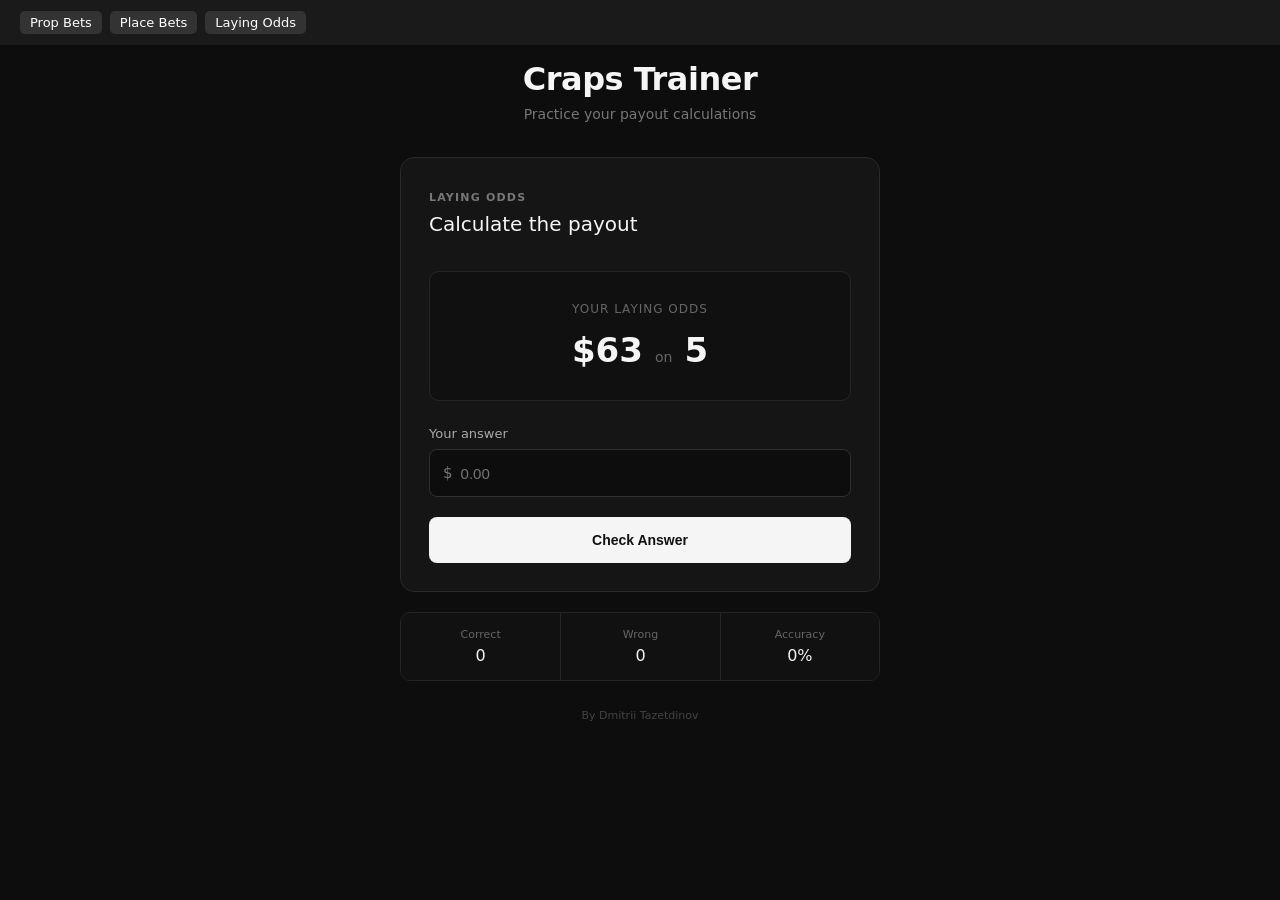
==== lay_odds.html @ 528a289e "Initial commit" ====
<!DOCTYPE html>
<html lang="en">
<head>
    <meta charset="UTF-8">
    <meta name="viewport" content="width=device-width, initial-scale=1.0">

    <title>Craps Trainer</title>

    <link rel="stylesheet" href="./style.css">
</head>

<body>
<nav class="bet-navigation">
    <a href="prop_box.html">Prop Bets</a>
    <a href="place_bets.html">Place Bets</a>
    <a href="lay_odds.html">Laying Odds</a>
</nav>

<main class="container">

    <header class="header">
        <h1>Craps Trainer</h1>
        <p>Practice your payout calculations</p>
    </header>


    <section class="trainer-card">

        <div class="card-top">
            <div>
                <span class="category">LAYING ODDS</span>
                <h2>Calculate the payout</h2>
            </div>

            <!-- <div class="score">
                <span>Score</span>
                <strong>0 / 0</strong>
            </div> -->
        </div>


        <div class="question">

            <div class="question-label">
                Your laying odds
            </div>

            <div class="bet">
                <span class="amount">$25</span>

                <span class="separator">on</span>

                <span class="number">6</span>
            </div>

        </div>


        <div class="answer">

            <label for="answer">
                Your answer
            </label>

            <div class="answer-input">
                <span>$</span>

                <input
                    id="answer"
                    type="number"
                    step="0.01"
                    placeholder="0.00"
                    autocomplete="off"
                >
            </div>

        </div>


        <button id="checkAnswer" class="button">
            Check Answer
        </button>


        <div id="feedback" class="feedback hidden">
            <span id="feedbackTitle"></span>
            <span id="feedbackText"></span>
        </div>


        <button id="nextQuestion" class="next-button hidden">
            Next Question
        </button>

    </section>


    <div class="stats">

        <div class="stat">
            <span>Correct</span>
            <strong id="correctCount">0</strong>
        </div>

        <div class="stat">
            <span>Wrong</span>
            <strong id="wrongCount">0</strong>
        </div>

        <div class="stat">
            <span>Accuracy</span>
            <strong id="accuracy">0%</strong>
        </div>

    </div>


    <footer>
        By Dmitrii Tazetdinov
    </footer>

</main>

<script type="module" src="./js/lay_odds_main.js"></script>

</body>
</html>
---- style.css ----
* {
    box-sizing: border-box;
    margin: 0;
    padding: 0;
}

body {
    min-height: 100vh;

    background: #0d0d0d;
    color: #f5f5f5;

    font-family:
        Inter,
        system-ui,
        -apple-system,
        BlinkMacSystemFont,
        "Segoe UI",
        sans-serif;

    display: flex;
    justify-content: center;
}


.container {
    width: 100%;
    max-width: 520px;

    padding: 60px 20px;
}


/* HEADER */

.header {
    text-align: center;
    margin-bottom: 35px;
}

.header h1 {
    font-size: 32px;
    font-weight: 600;
    letter-spacing: -0.5px;
}

.header p {
    margin-top: 8px;

    color: #777;
    font-size: 14px;
}


/* MAIN CARD */

.trainer-card {
    background: #151515;

    border: 1px solid #292929;
    border-radius: 14px;

    padding: 28px;
}


/* CARD TOP */

.card-top {
    display: flex;
    justify-content: space-between;
    align-items: flex-start;

    margin-bottom: 35px;
}

.category {
    color: #777;

    font-size: 11px;
    font-weight: 600;

    letter-spacing: 1.2px;
}

.card-top h2 {
    margin-top: 7px;

    font-size: 20px;
    font-weight: 500;
}


/* SCORE */

.score {
    text-align: right;
}

.score span {
    display: block;

    color: #666;
    font-size: 11px;
}

.score strong {
    display: block;

    margin-top: 4px;

    font-size: 14px;
    font-weight: 500;
}


/* QUESTION */

.question {
    text-align: center;

    padding: 30px 20px;

    background: #101010;

    border: 1px solid #252525;
    border-radius: 10px;
}

.question-label {
    color: #666;

    font-size: 12px;
    text-transform: uppercase;
    letter-spacing: 1px;
}

.bet {
    display: flex;
    justify-content: center;
    align-items: baseline;
    gap: 12px;

    margin-top: 14px;
}

.amount,
.number {
    font-size: 34px;
    font-weight: 600;
}

.separator {
    color: #666;
    font-size: 14px;
}


/* ANSWER */

.answer {
    margin-top: 25px;
}

.answer label {
    display: block;

    margin-bottom: 8px;

    color: #aaa;
    font-size: 13px;
}

.answer-input {
    display: flex;
    align-items: center;

    height: 48px;

    background: #0d0d0d;

    border: 1px solid #303030;
    border-radius: 8px;

    padding: 0 13px;

    transition: border-color 0.2s;
}

.answer-input:focus-within {
    border-color: #666;
}

.answer-input span {
    color: #777;
    font-size: 15px;
}

.answer-input input {
    width: 100%;

    background: transparent;
    border: none;
    outline: none;

    color: #f5f5f5;

    padding-left: 8px;

    font-size: 15px;
}


/* REMOVE NUMBER ARROWS */

.answer-input input::-webkit-outer-spin-button,
.answer-input input::-webkit-inner-spin-button {
    -webkit-appearance: none;
    margin: 0;
}


/* BUTTON */

.button,
.next-button {
    width: 100%;
    height: 46px;

    margin-top: 20px;

    border-radius: 8px;

    font-size: 14px;
    font-weight: 600;

    cursor: pointer;

    transition:
        background 0.2s,
        transform 0.1s;
}

.button {
    border: none;

    background: #f5f5f5;
    color: #111;
}

.button:hover {
    background: white;
}

.button:active,
.next-button:active {
    transform: scale(0.98);
}


/* FEEDBACK */

.feedback {
    display: flex;
    flex-direction: column;
    gap: 5px;

    margin-top: 20px;
    padding: 15px;

    border-radius: 8px;

    background: #101010;

    border: 1px solid #292929;

    font-size: 13px;
}

#feedbackTitle {
    font-weight: 600;
}

#feedbackText {
    color: #888;
}


/* NEXT BUTTON */

.next-button {
    border: 1px solid #303030;

    background: transparent;
    color: #f5f5f5;
}

.next-button:hover {
    background: #1c1c1c;
}


/* STATS */

.stats {
    display: grid;
    grid-template-columns: repeat(3, 1fr);

    margin-top: 20px;

    border: 1px solid #252525;
    border-radius: 10px;

    overflow: hidden;
}

.stat {
    padding: 15px;

    text-align: center;

    background: #111;
}

.stat + .stat {
    border-left: 1px solid #252525;
}

.stat span {
    display: block;

    color: #666;
    font-size: 11px;
}

.stat strong {
    display: block;

    margin-top: 5px;

    font-size: 16px;
    font-weight: 500;
}


/* FOOTER */

footer {
    margin-top: 28px;

    text-align: center;

    color: #444;
    font-size: 11px;
}


/* UTILITY */

.hidden {
    display: none;
}


/* MOBILE */

@media (max-width: 500px) {

    .container {
        padding: 35px 16px;
    }

    .trainer-card {
        padding: 22px;
    }

    .header h1 {
        font-size: 28px;
    }

    .amount,
    .number {
        font-size: 30px;
    }
}

.bet-navigation {
    position: fixed;
    top: 0;
    left: 0;

    width: 100%;
    height: 45px;

    display: flex;
    align-items: center;
    gap: 8px;

    padding-left: 20px;

    background: #1a1a1a;
    box-sizing: border-box;
}

.bet-navigation a {
    display: inline-block;

    padding: 4px 10px;

    font-size: 13px;
    line-height: 1.2;

    text-decoration: none;
    color: white;
    background: #333;

    border-radius: 5px;
}

.bet-navigation a:hover {
    background: #555;
}

main {
    padding-top: 65px;
}
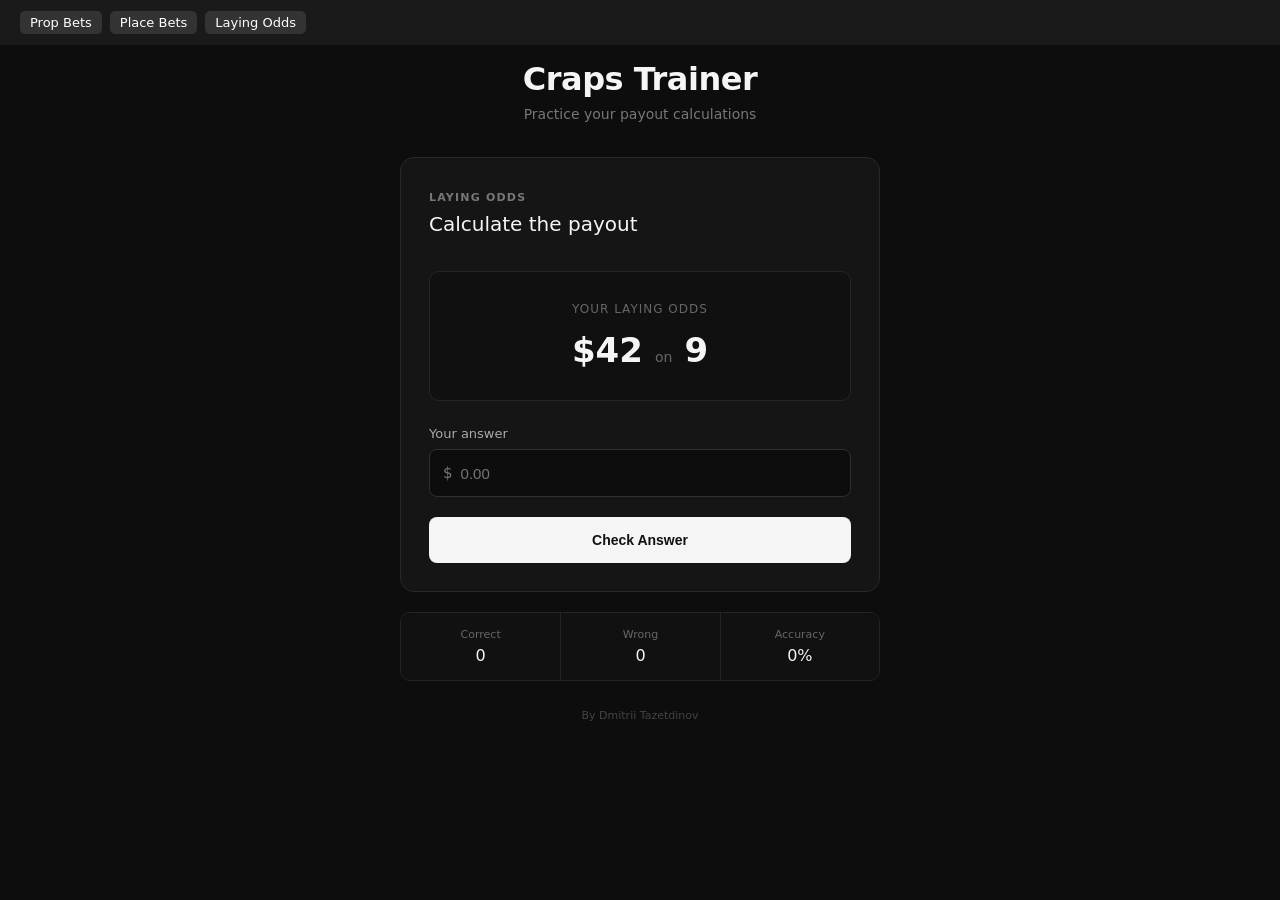
==== commit d2363383: "Set place bets as homepage" ====
--- a/lay_odds.html
+++ b/lay_odds.html
@@ -13,7 +13,7 @@
 <body>
 <nav class="bet-navigation">
     <a href="prop_box.html">Prop Bets</a>
-    <a href="place_bets.html">Place Bets</a>
+    <a href="index.html">Place Bets</a>
     <a href="lay_odds.html">Laying Odds</a>
 </nav>
 
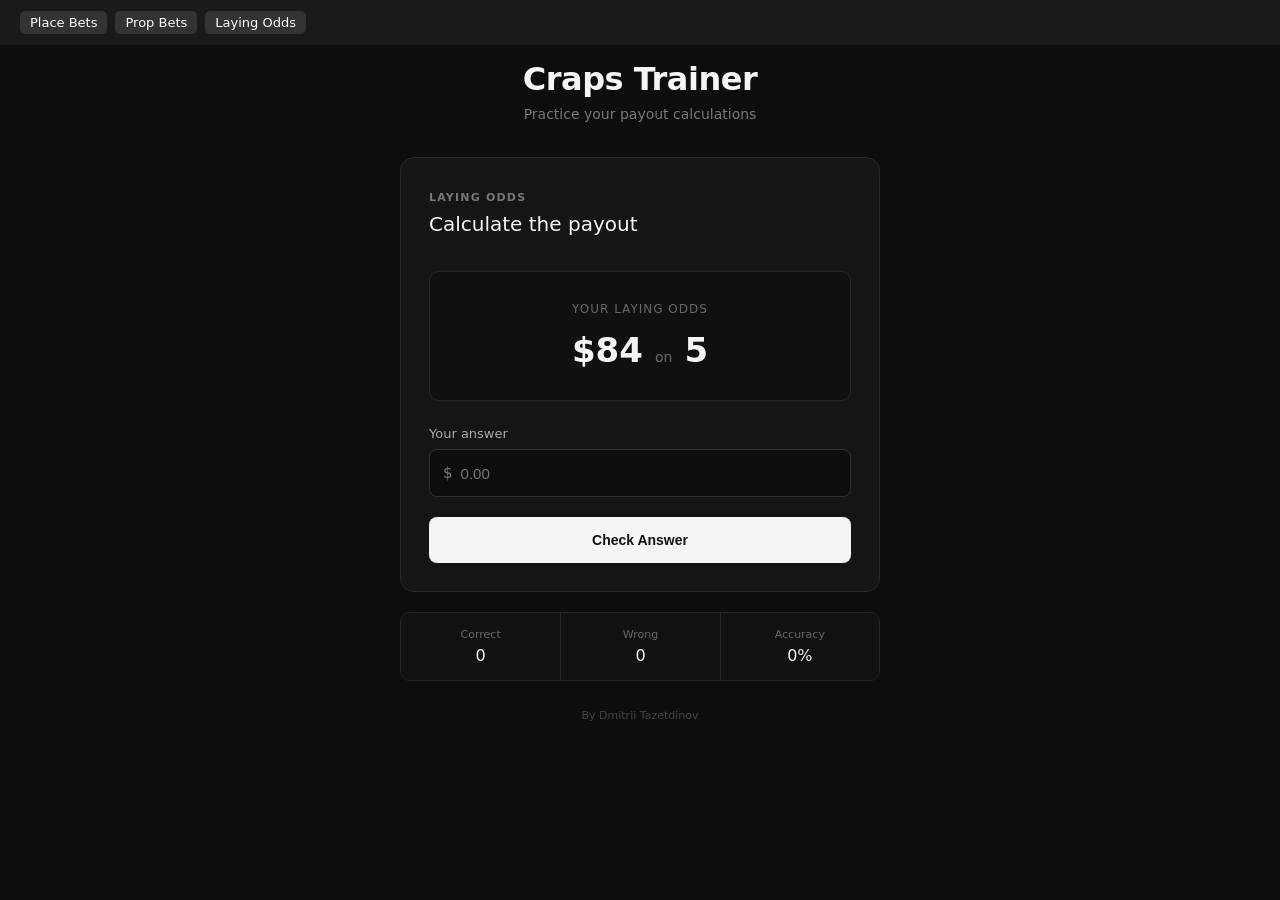
==== commit 7d1a8a20: "Fix page navigation" ====
--- a/lay_odds.html
+++ b/lay_odds.html
@@ -12,8 +12,8 @@
 
 <body>
 <nav class="bet-navigation">
+    <a href="index.html">Place Bets</a>
     <a href="prop_box.html">Prop Bets</a>
-    <a href="index.html">Place Bets</a>
     <a href="lay_odds.html">Laying Odds</a>
 </nav>
 
